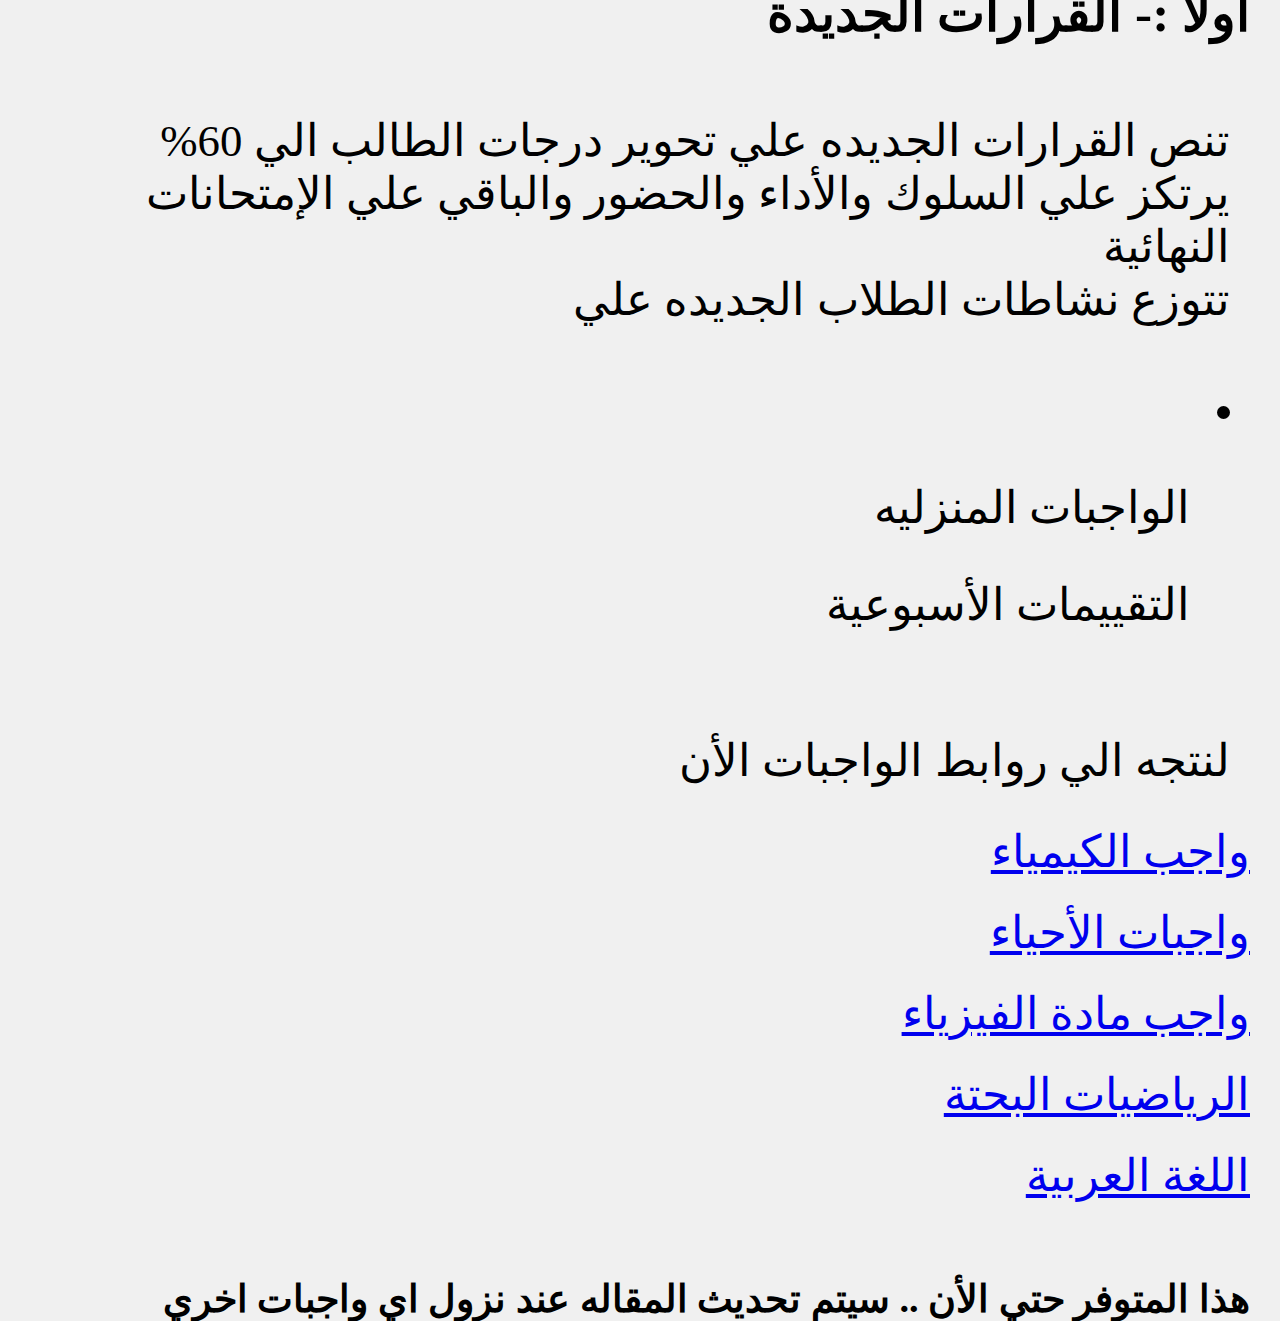
==== articles/1.html @ 7d374359 "Add files via upload" ====
<style>
    body {
        margin: 30px;
        padding: 0;
        font-family: "Cairo";
        height: 100vh;
        display: flex;
        flex-direction: column;
        justify-content: center;
        background-color: #f0f0f0;
    }
    h1 {
        font-size: 6vw;
        text-align: center;
    }
    h3 {
        font-size: 4vw;
    }
    p, li {
        font-size: 3.5vw;
        margin: 20px;
    }
    a {
        font-size: 3.5vw;
        display: block;
        margin-bottom: 10px;
    }
    h5 {
        font-size: 3vw;
    }
</style>
<body dir="rtl">

<h1>واجبات الإسبوع الأول</h1>
<p>
السلام عليكم ورحمة الله وبركاتة , في هذه المقاله سيتم عرض جميع روابط الواجبات دون عناء وببساطة ان شاء الله
</p>
<br>
<h3> أولًا :- القرارات الجديدة </h3>
<p>
تنص القرارات الجديده علي تحوير درجات الطالب الي 60% يرتكز علي السلوك والأداء والحضور والباقي علي الإمتحانات النهائية <br>
تتوزع نشاطات الطلاب الجديده علي </p><br>
<li>
	<ul>الواجبات المنزليه</ul>
	<ul>التقييمات الأسبوعية</ul>
</li>
<br>
<p>
لنتجه الي روابط  الواجبات الأن </p><br>
<a href="https://elearnningcontent.blob.core.windows.net/elearnningcontent/content/2025/Secondry/secondry1/Term1/Pdf_books/%D8%A7%D9%84%D9%83%D9%8A%D9%85%D9%8A%D8%A7%D8%A1-%20%D8%A7%D9%84%D8%B5%D9%81%20%D8%A7%D9%84%D8%AB%D8%A7%D9%86%D9%89%20%D8%A7%D9%84%D8%AB%D8%A7%D9%86%D9%88%D9%89%20-%20%D8%A7%D9%84%D8%AA%D9%82%D9%8A%D9%8A%D9%85%D8%A7%D8%AA%20%D8%A7%D9%84%D8%A7%D8%B3%D8%A8%D9%88%D8%B9%D9%8A%D8%A9%20-%20%D8%A7%D9%84%D8%A7%D8%B3%D8%A8%D9%88%D8%B9%20%D8%A7%D9%84%D8%A7%D9%88%D9%84%20%D9%88%D8%A7%D9%84%D8%AB%D8%A7%D9%86%D9%89.pdf">واجب الكيمياء</a>
<br>
<a href="https://elearnningcontent.blob.core.windows.net/elearnningcontent/content/2025/Secondry/secondry2/Term1/Streem/%D8%A7%D8%AD%D9%8A%D8%A7%D8%A1%20-%20%D8%A7%D9%84%D8%B5%D9%81%20%D8%A7%D9%84%D8%AB%D8%A7%D9%86%D9%89%20%D8%A7%D9%84%D8%AB%D8%A7%D9%86%D9%88%D9%89%20-%20%D8%A7%D9%84%D9%88%D8%A7%D8%AC%D8%A8%20%D8%A7%D9%84%D8%A7%D8%B3%D8%A8%D9%88%D8%B9%20%D8%A7%D9%84%D8%A7%D9%88%D9%84%20%D9%88%D8%A7%D9%84%D8%AB%D8%A7%D9%86%D9%89%20%20.pdf">واجبات الأحياء</a>
<br>
<a href="https://elearnningcontent.blob.core.windows.net/elearnningcontent/content/2025/Secondry/secondry2/Term1/Streem/%D9%81%D9%8A%D8%B2%D9%8A%D8%A7%D8%A1_%D8%AB%D8%A7%D9%86%D9%8A%20%D8%AB%D8%A7%D9%86%D9%88%D9%8A%20_%D8%A7%D9%84%D8%A3%D8%AF%D8%A7%D8%A1%D8%A7%D8%AA%20%D8%A7%D9%84%D9%85%D9%86%D8%B2%D9%84%D9%8A%D8%A9_%D8%A7%D9%84%D8%A3%D8%B3%D8%A8%D9%88%D8%B9%20%D8%A7%D9%84%D8%A3%D9%88%D9%84.pdf">واجب مادة الفيزياء</a>
<br>
<a href="https://elearnningcontent.blob.core.windows.net/elearnningcontent/content/2025/Secondry/secondry2/Term1/Streem/%D8%A8%D8%AD%D8%AA%D8%A9_%20%D8%A7%D9%84%D8%A3%D8%B3%D8%A8%D9%88%D8%B9%20%D8%A7%D9%84%D8%A3%D9%88%D9%84_%20%D8%A3%D8%AF%D8%A7%D8%A1%20%D9%85%D9%86%D8%B2%D9%84%D9%8A.pdf">الرياضيات البحتة</a>
<br>
<a href="https://elearnningcontent.blob.core.windows.net/elearnningcontent/content/2025/Secondry/secondry2/Term1/Streem/%D8%A7%D9%84%D9%84%D8%BA%D8%A9%20%D8%A7%D9%84%D8%B9%D8%B1%D8%A8%D9%8A%D8%A9_%20%D8%A7%D9%84%D8%B5%D9%81%20%D8%A7%D9%84%D8%AB%D8%A7%D9%86%D9%8A%20%D8%A7%D9%84%D8%AB%D8%A7%D9%86%D9%88%D9%8A_%20%D8%A7%D9%84%D8%A3%D8%B3%D8%A8%D9%88%D8%B9%20%D8%A7%D9%84%D8%A3%D9%88%D9%84%20%D9%88%D8%A7%D9%84%D8%AB%D8%A7%D9%86%D9%8A%20%D8%A7%D9%84%D8%AA%D9%82%D9%8A%D9%8A%D9%85%D8%A7%D8%AA%20%D9%88%D8%A7%D9%84%D8%A3%D8%AF%D8%A7%D8%A1%D8%A7%D8%AA%20%D8%A7%D9%84%D8%B5%D9%81%D9%8A%D8%A9%20%D9%88%D8%A7%D9%84%D9%85%D9%86%D8%B2%D9%84%D9%8A%D8%A9%20(1).pdf">اللغة العربية</a>

<h5>
هذا المتوفر حتي الأن .. سيتم تحديث المقاله عند نزول اي واجبات اخري
</h5>
</body>
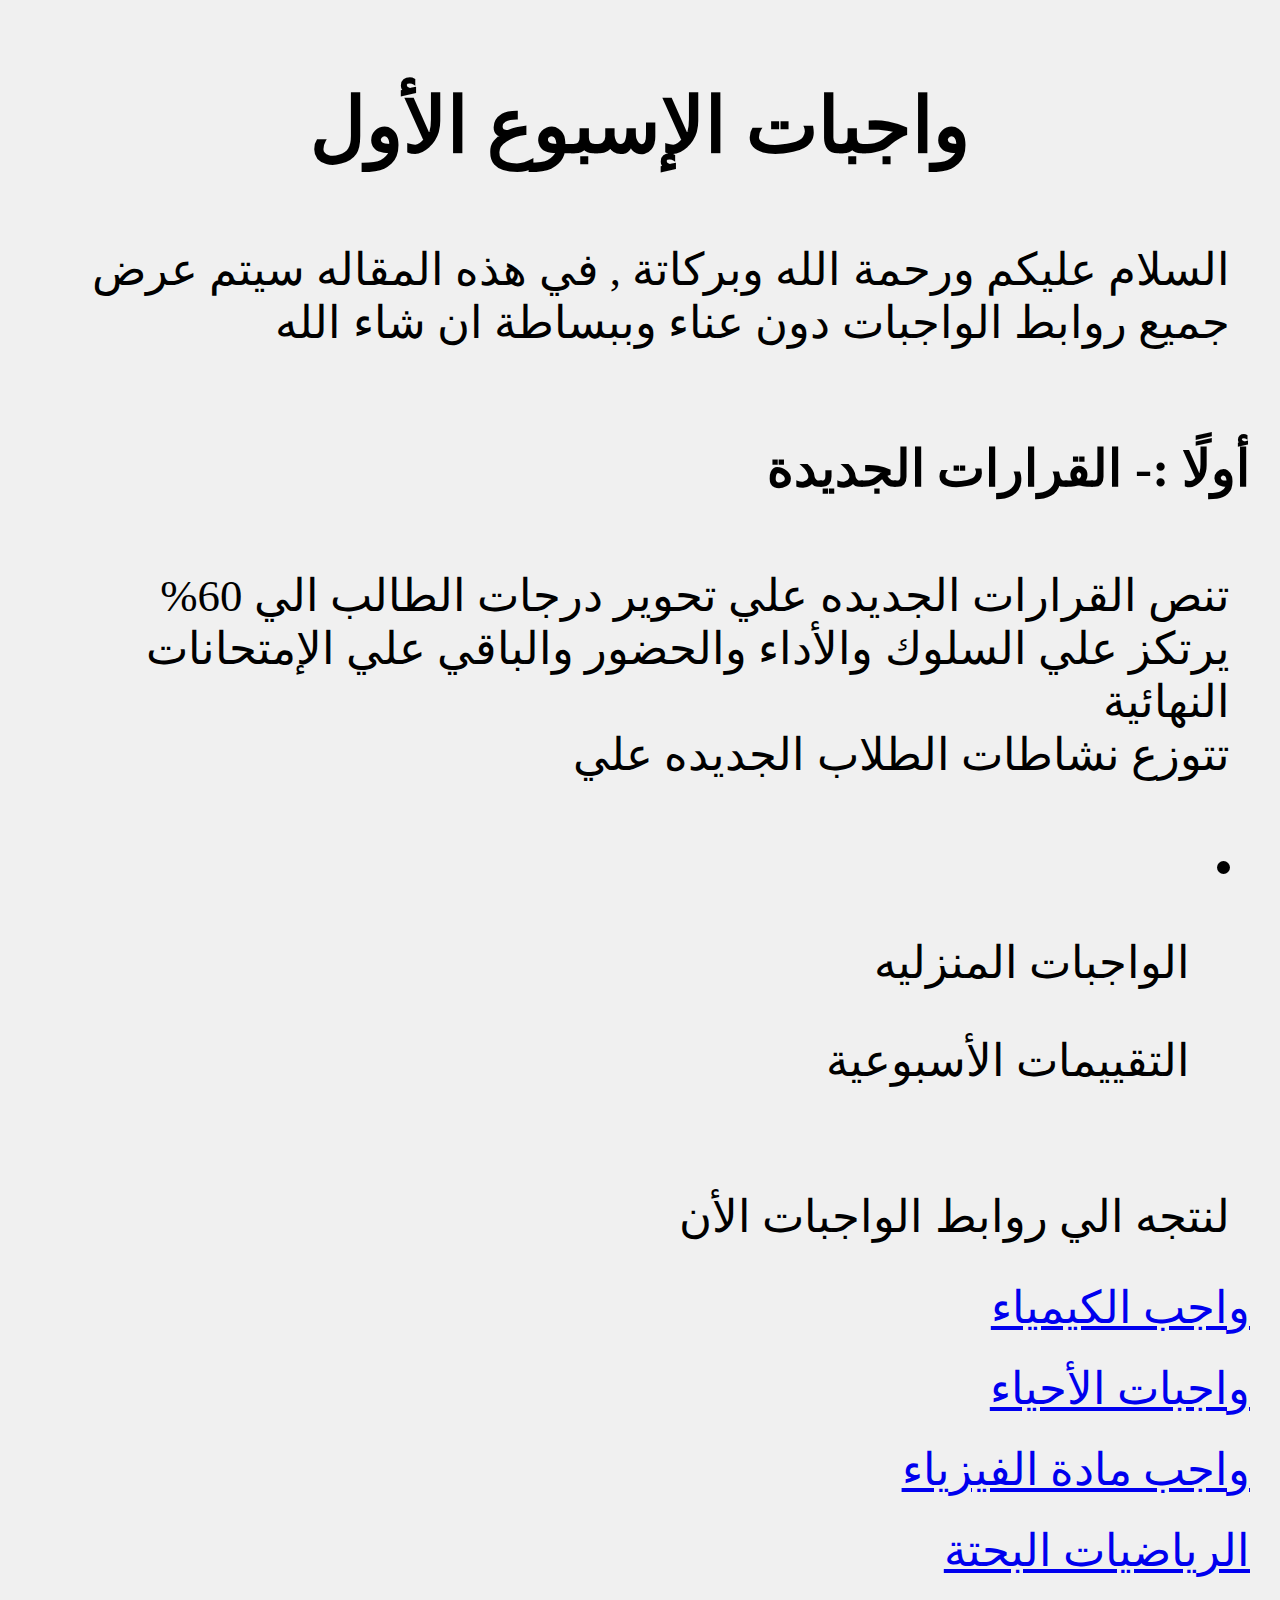
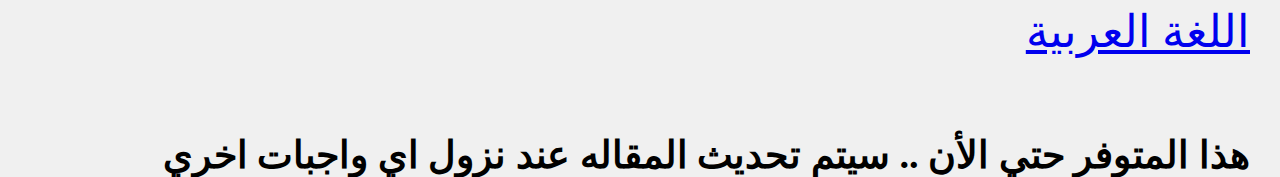
==== commit be9293d8: "Update 1.html" ====
--- a/articles/1.html
+++ b/articles/1.html
@@ -7,7 +7,6 @@
         height: 100vh;
         display: flex;
         flex-direction: column;
-        justify-content: center;
         background-color: #f0f0f0;
     }
     h1 {
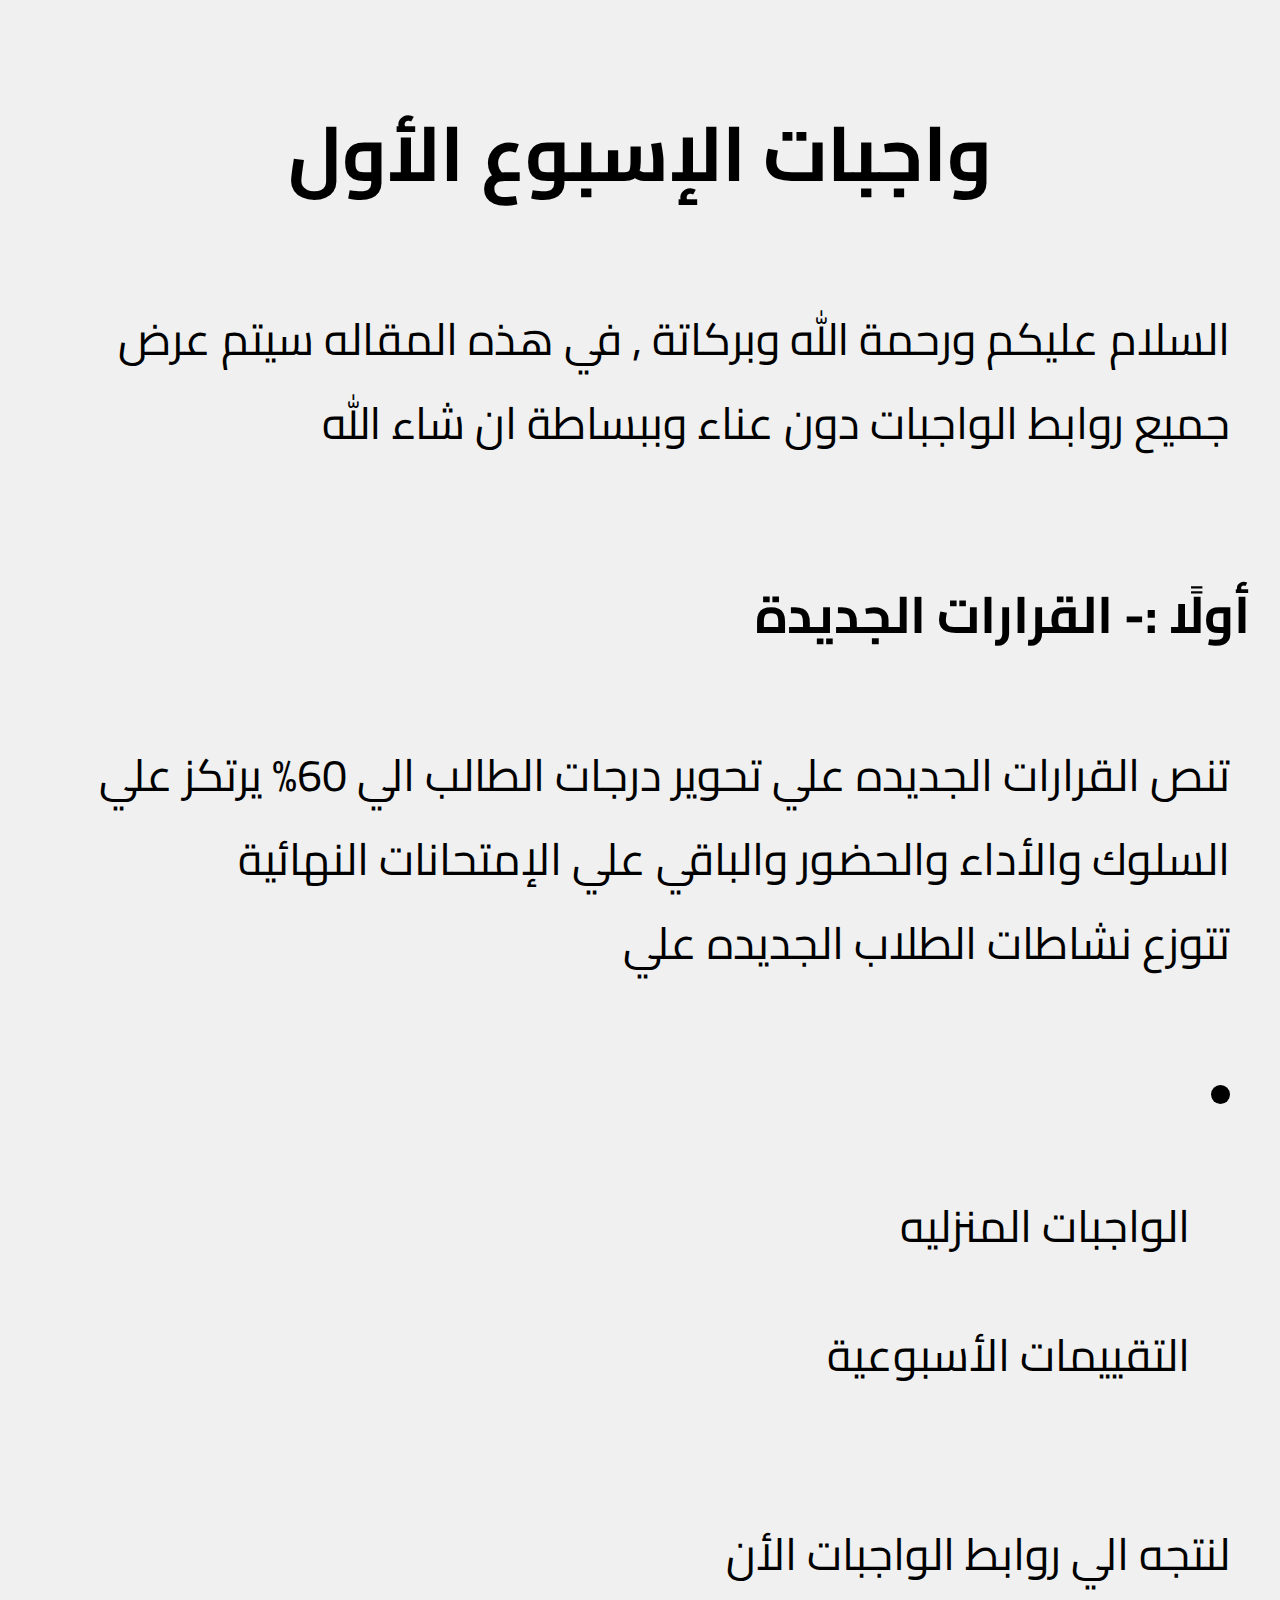
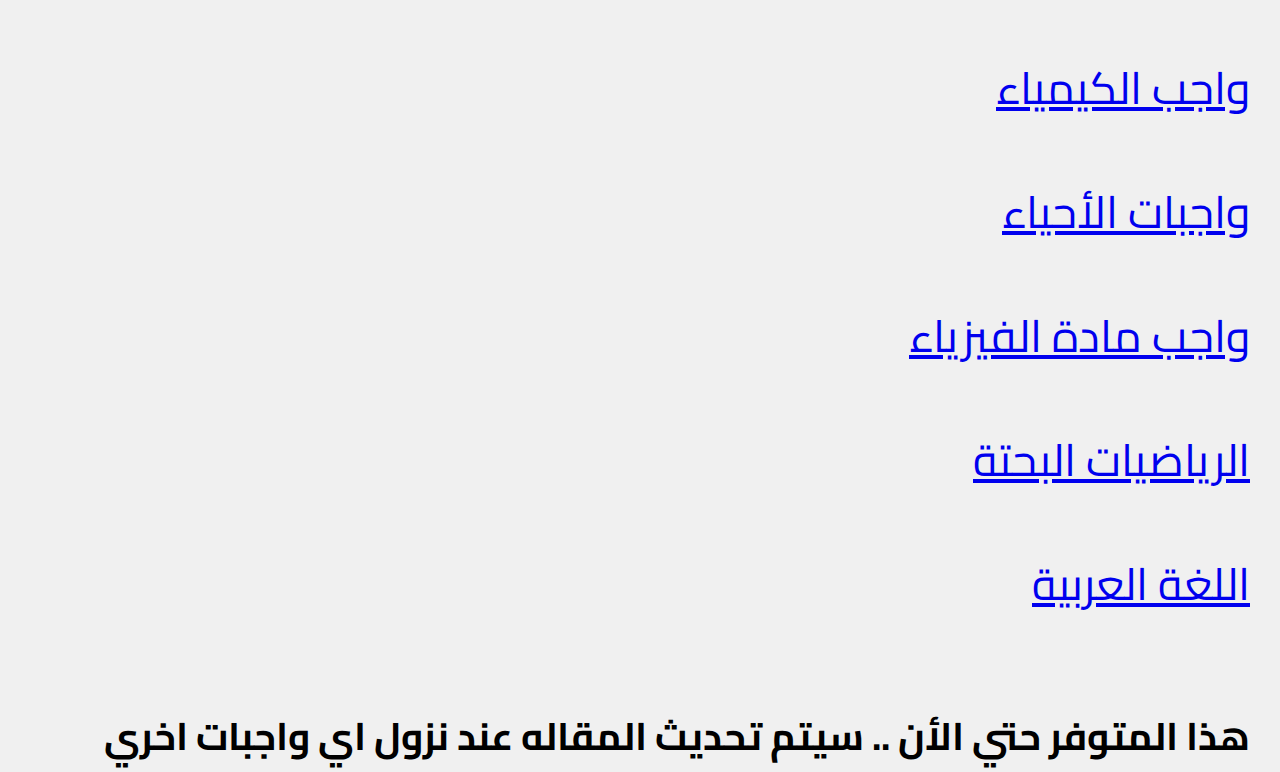
==== commit 2bd18c53: "Update 1.html" ====
--- a/articles/1.html
+++ b/articles/1.html
@@ -1,5 +1,16 @@
+<link rel="preconnect" href="https://fonts.googleapis.com">
+<link rel="preconnect" href="https://fonts.gstatic.com" crossorigin>
+<link href="https://fonts.googleapis.com/css2?family=Cairo:wght@200..1000&display=swap" rel="stylesheet">
 
 <style>
+.cairo-<uniquifier> {
+  font-family: "Cairo", sans-serif;
+  font-optical-sizing: auto;
+  font-weight: 200;
+  font-style: normal;
+  font-variation-settings:
+    "slnt" 0;
+}
     body {
         margin: 30px;
         padding: 0;
